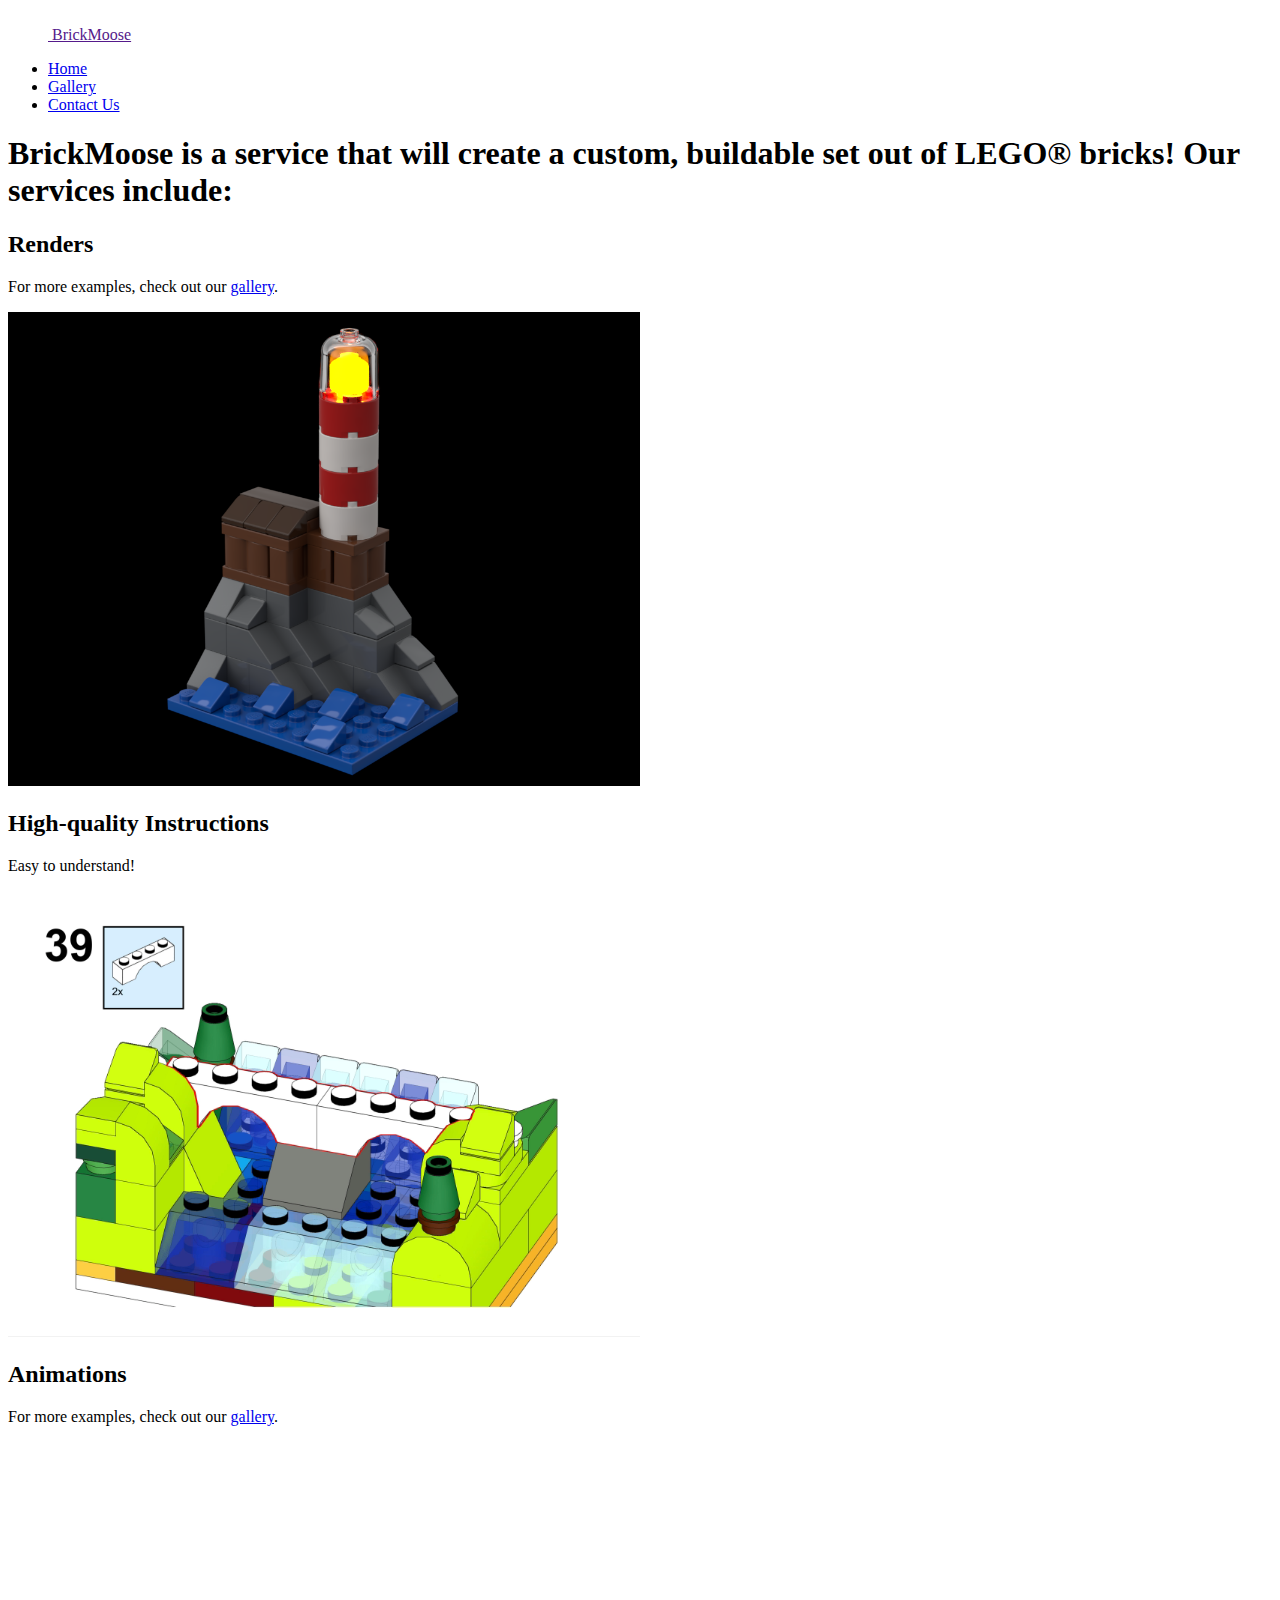
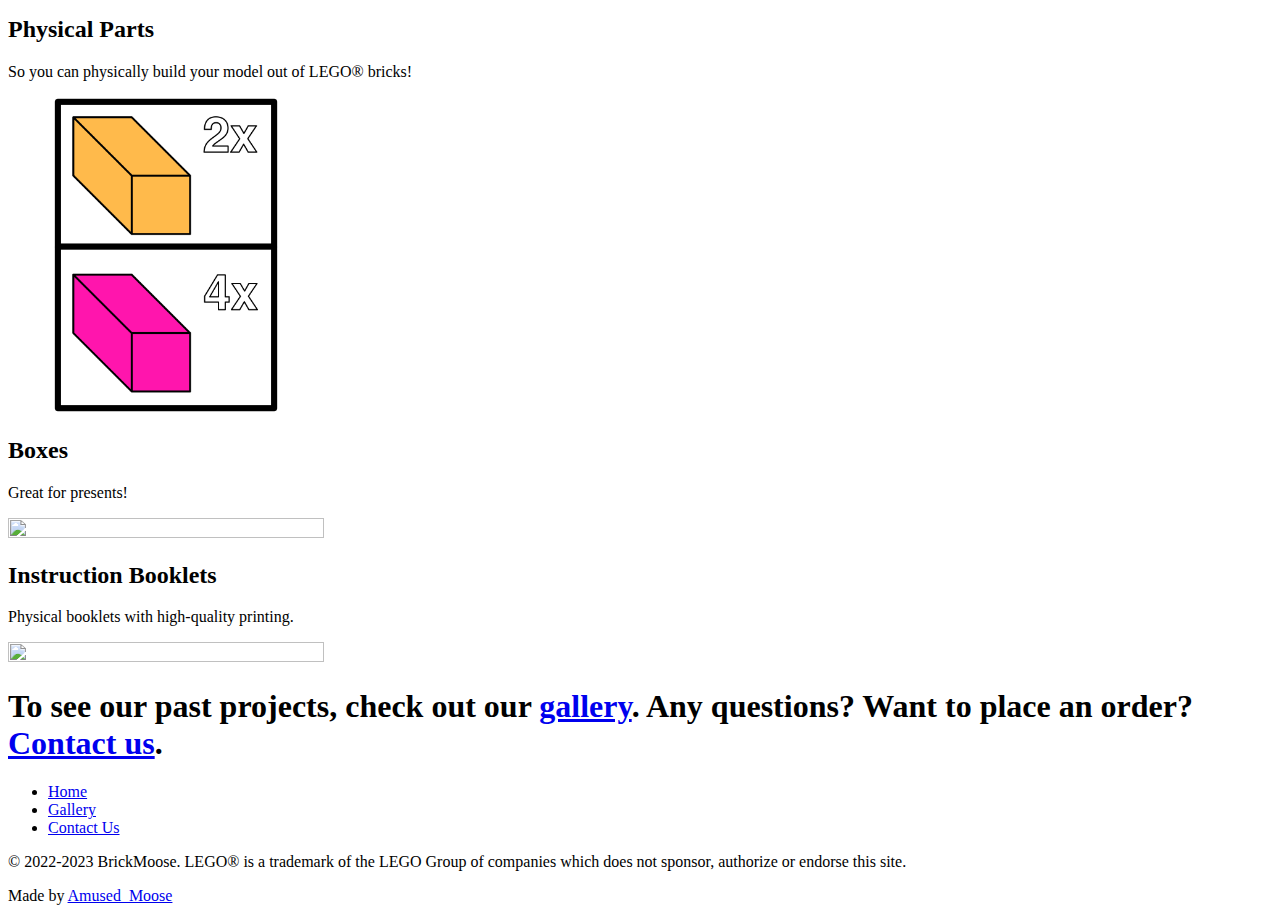
==== index.html @ 645580c2 "Fixed size of images" ====
<!--this is a comment-->
<!--BrickMoose is a service that will create your physical object out of LEGO® bricks!! We offer a wide variety of services, including:-->
<!--To see our past projects, click the "Gallery/Testimonials" icon at the top (or bottom) of this page. To order a model or to ask any questions, click the "Contact Us" icon at the top (or bottom) of this page.-->

<!doctype html>
<html lang="en">

<head>
  <meta charset="utf-8">
  <meta name="viewport" content="width=device-width, initial-scale=1">
  <title>BrickMoose</title>
  <link href="https://cdn.jsdelivr.net/npm/bootstrap@5.2.0/dist/css/bootstrap.min.css" rel="stylesheet"
    integrity="sha384-gH2yIJqKdNHPEq0n4Mqa/HGKIhSkIHeL5AyhkYV8i59U5AR6csBvApHHNl/vI1Bx" crossorigin="anonymous">

  <link rel="icon" type="image/png" href="/images/favicon.png">

</head>

<body>
  <script src="https://cdn.jsdelivr.net/npm/bootstrap@5.2.0/dist/js/bootstrap.bundle.min.js"
    integrity="sha384-A3rJD856KowSb7dwlZdYEkO39Gagi7vIsF0jrRAoQmDKKtQBHUuLZ9AsSv4jD4Xa"
    crossorigin="anonymous"></script>

  <div class="container">
    <header class="d-flex flex-wrap justify-content-center py-3 mb-4 border-bottom">
      <a href="" class="d-flex align-items-center mb-3 mb-md-0 me-md-auto text-dark text-decoration-none">
        <svg class="bi me-2" width="40" height="32"></svg>
        <span class="fs-4">BrickMoose</span>
      </a>
      <ul class="nav nav-pills">
        <li class="nav-item"><a href="/" class="nav-link active" aria-current="page">Home</a></li>
        <li class="nav-item"><a href="/gallery" class="nav-link">Gallery</a></li>
        <li class="nav-item"><a href="/contact" class="nav-link">Contact Us</a></li>
      </ul>

    </header>
  </div>

  <!--Background colors: .bg-primary, .bg-success, .bg-info, .bg-warning, .bg-danger, .bg-secondary, .bg-dark, .bg-light, .bg-gradient.-->
  <!--Text colors: text-muted, text-primary, text-success, text-info, text-warning, text-danger, text-secondary, text-white, text-dark, text-body, text-light:-->

  <div class="container-fluid bg-warning">

    <h1 class="text-center pt-md-5 pb-md-5">BrickMoose is a service that will create a custom, buildable set out
      of LEGO® bricks! Our services include:</h1>

    <div class="bg-secondary text-center overflow-hidden">
      <div class="my-3 p-3">
        <h2 class="display-5 text-light">Renders</h2>
        <p class="lead text-light">For more examples, check out our <a href="/gallery"
        class="text-decoration-none">gallery</a>.</p>
      </div>
      <img src="/images/Mini Lighthouse.png" class="img-fluid pb-md-5" height="50%" width="50%">
    </div>

    <div class="bg-primary text-center overflow-hidden">
      <div class="my-3 p-3">
        <h2 class="display-5">High-quality Instructions</h2>
        <p class="lead">Easy to understand!</p>
      </div>
      <img src="/images/waterfall with train.png" class="img-fluid pb-md-5" height="50%" width="50%">
    </div>

    <div class="bg-dark text-center overflow-hidden">
      <div class="my-3 p-3">
        <h2 class="display-5 text-light">Animations</h2>
        <p class="lead text-light">For more examples, check out our <a href="/gallery"
          class="text-decoration-none">gallery</a>.</p>
      </div>
  <!--   can't do this on chrome  <img src="/images/942 Beech.mp4" class="img-fluid pb-md-5" autoplay loop height="50%" width="50%"> -->
      <video autoplay loop class="pb-md-5" height="50%" width="50%">
        <source src="/images/942 Beech.mp4" type="video/mp4">   
    </div>

    <div class="bg-light text-center overflow-hidden">
      <div class="my-3 p-3">
        <h2 class="display-5">Physical Parts</h2>
        <p class="lead">So you can physically build your model out of LEGO® bricks!</p>
      </div>
      <img src="/images/Parts_example.png" class="img-fluid pb-md-5" height="25%" width="25%">
    </div>

    <div class="bg-info text-center overflow-hidden">
      <div class="my-3 p-3">
        <h2 class="display-5">Boxes</h2>
        <p class="lead">Great for presents!</p>
      </div>
      <img src="/images/Box.png" class="img-fluid pb-md-5" height="50%" width="50%">
    </div>

    <div class="bg-success text-center overflow-hidden">
      <div class="my-3 p-3">
        <h2 class="display-5">Instruction Booklets</h2>
        <p class="lead">Physical booklets with high-quality printing.</p>
      </div>
      <img src="/images/Booklet.png" class="img-fluid pb-md-5" height="50%" width="50%">
    </div>

    <h1 class="text-center pt-md-5 pb-md-5">To see our past projects, check out our <a href="/gallery"
      class="text-decoration-none">gallery</a>. Any questions? Want to place an order? <a href="/contact"
      class="text-decoration-none">Contact us</a>.</h1>

  </div>

  <div class="container">
    <footer class="py-3 my-4">
      <ul class="nav justify-content-center border-bottom pb-3 mb-3">
        <li class="nav-item"><a href="/" class="nav-link px-2 text-muted">Home</a></li>
        <li class="nav-item"><a href="/gallery" class="nav-link px-2 text-muted">Gallery</a></li>
        <li class="nav-item"><a href="/contact" class="nav-link px-2 text-muted">Contact Us</a></li>
      </ul>
      <p class="text-center text-muted">© 2022-2023 BrickMoose. LEGO® is a trademark of the LEGO Group of companies which
        does not sponsor, authorize or endorse this site.</p>
      <p class="text-center text-muted">Made by <a href="https://rebrickable.com/users/Amused_Moose/mocs/"
          target="_blank" class="text-decoration-none">Amused_Moose</a> </p>
    </footer>
  </div>

</body>

</html>
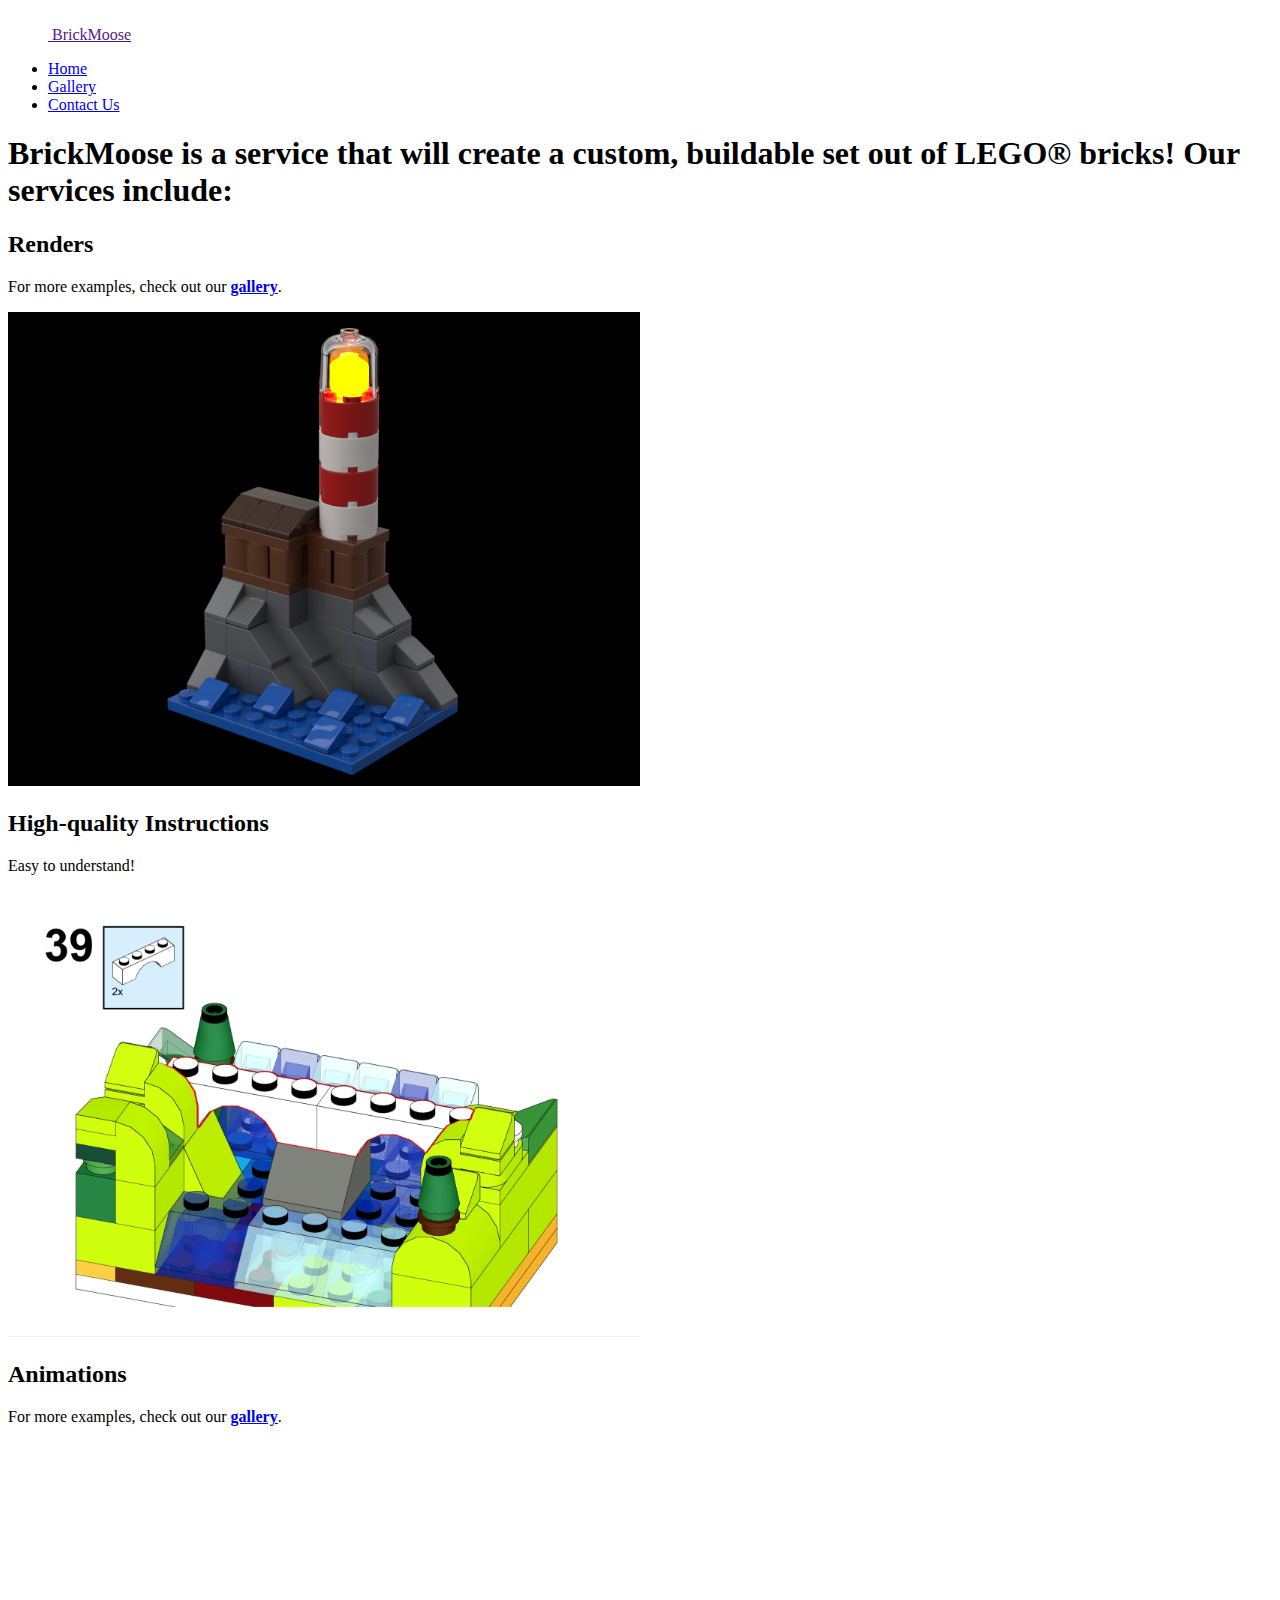
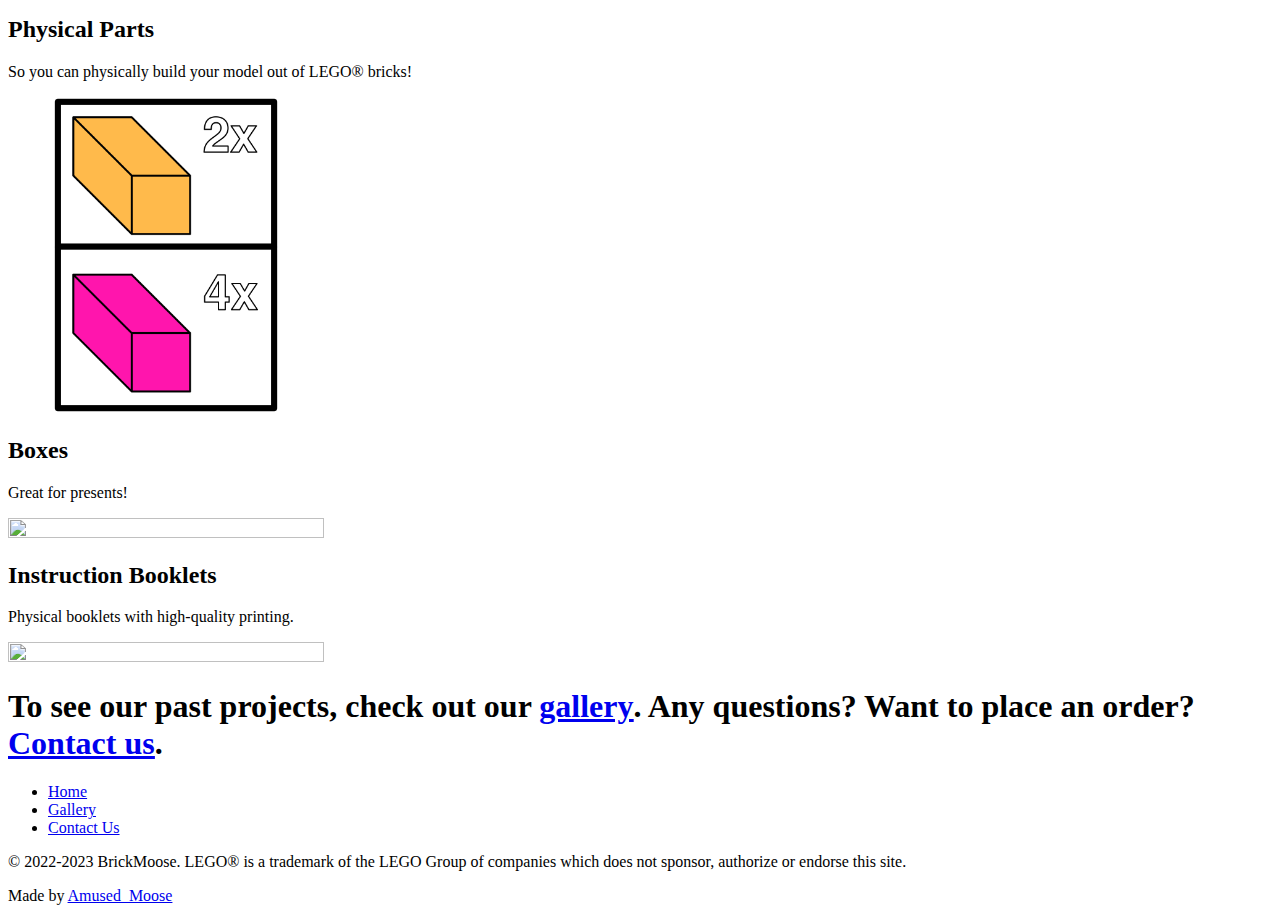
==== commit 988d52e6: "Better links" ====
--- a/index.html
+++ b/index.html
@@ -48,7 +48,7 @@
       <div class="my-3 p-3">
         <h2 class="display-5 text-light">Renders</h2>
         <p class="lead text-light">For more examples, check out our <a href="/gallery"
-        class="text-decoration-none">gallery</a>.</p>
+        class="text-light"><u><strong>gallery</strong></u></a>.</p>
       </div>
       <img src="/images/Mini Lighthouse.png" class="img-fluid pb-md-5" height="50%" width="50%">
     </div>
@@ -65,7 +65,7 @@
       <div class="my-3 p-3">
         <h2 class="display-5 text-light">Animations</h2>
         <p class="lead text-light">For more examples, check out our <a href="/gallery"
-          class="text-decoration-none">gallery</a>.</p>
+          class="text-light"><u><strong>gallery</strong></u></a>.</p>
       </div>
   <!--   can't do this on chrome  <img src="/images/942 Beech.mp4" class="img-fluid pb-md-5" autoplay loop height="50%" width="50%"> -->
       <video autoplay loop class="pb-md-5" height="50%" width="50%">
@@ -97,8 +97,8 @@
     </div>
 
     <h1 class="text-center pt-md-5 pb-md-5">To see our past projects, check out our <a href="/gallery"
-      class="text-decoration-none">gallery</a>. Any questions? Want to place an order? <a href="/contact"
-      class="text-decoration-none">Contact us</a>.</h1>
+      class="text-dark"><u><strong>gallery</strong></u></a>. Any questions? Want to place an order? <a href="/contact"
+      class="text-dark"><u><strong>Contact us</strong></u></a>.</h1>
 
   </div>
 
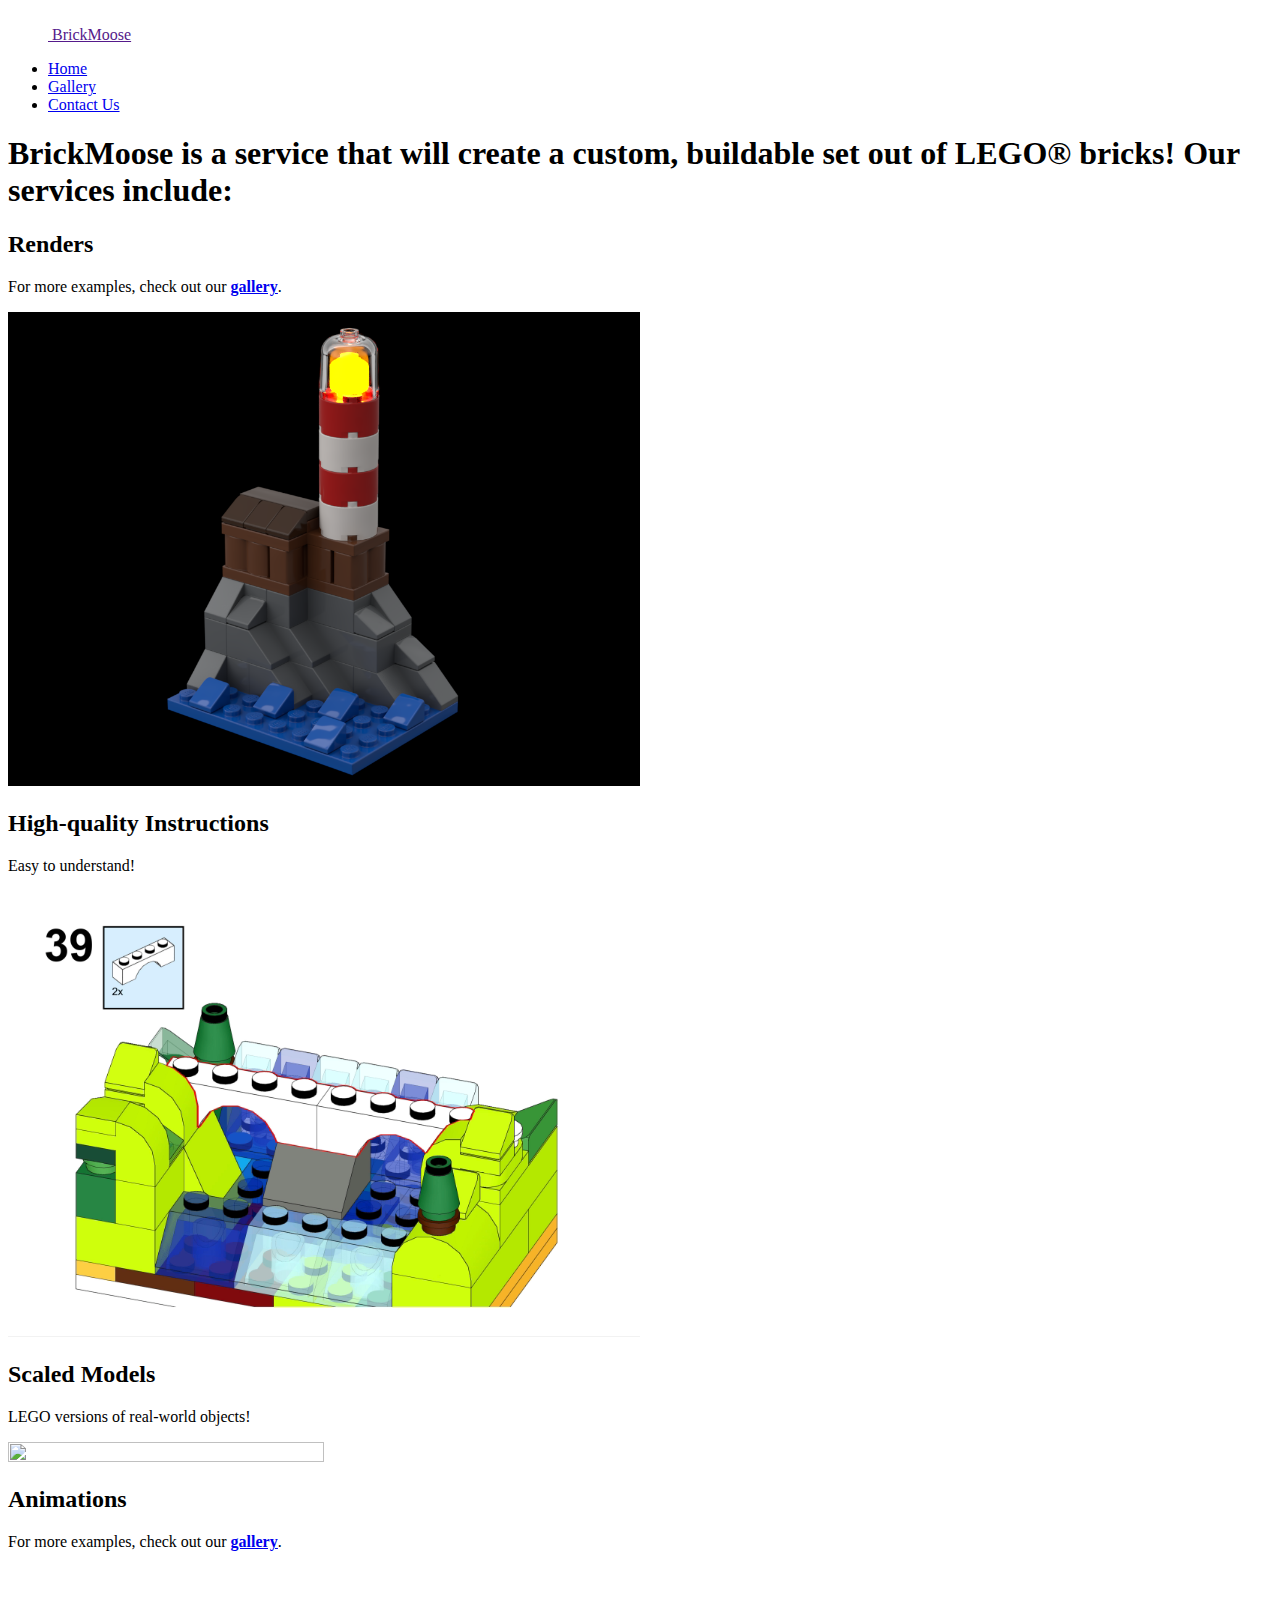
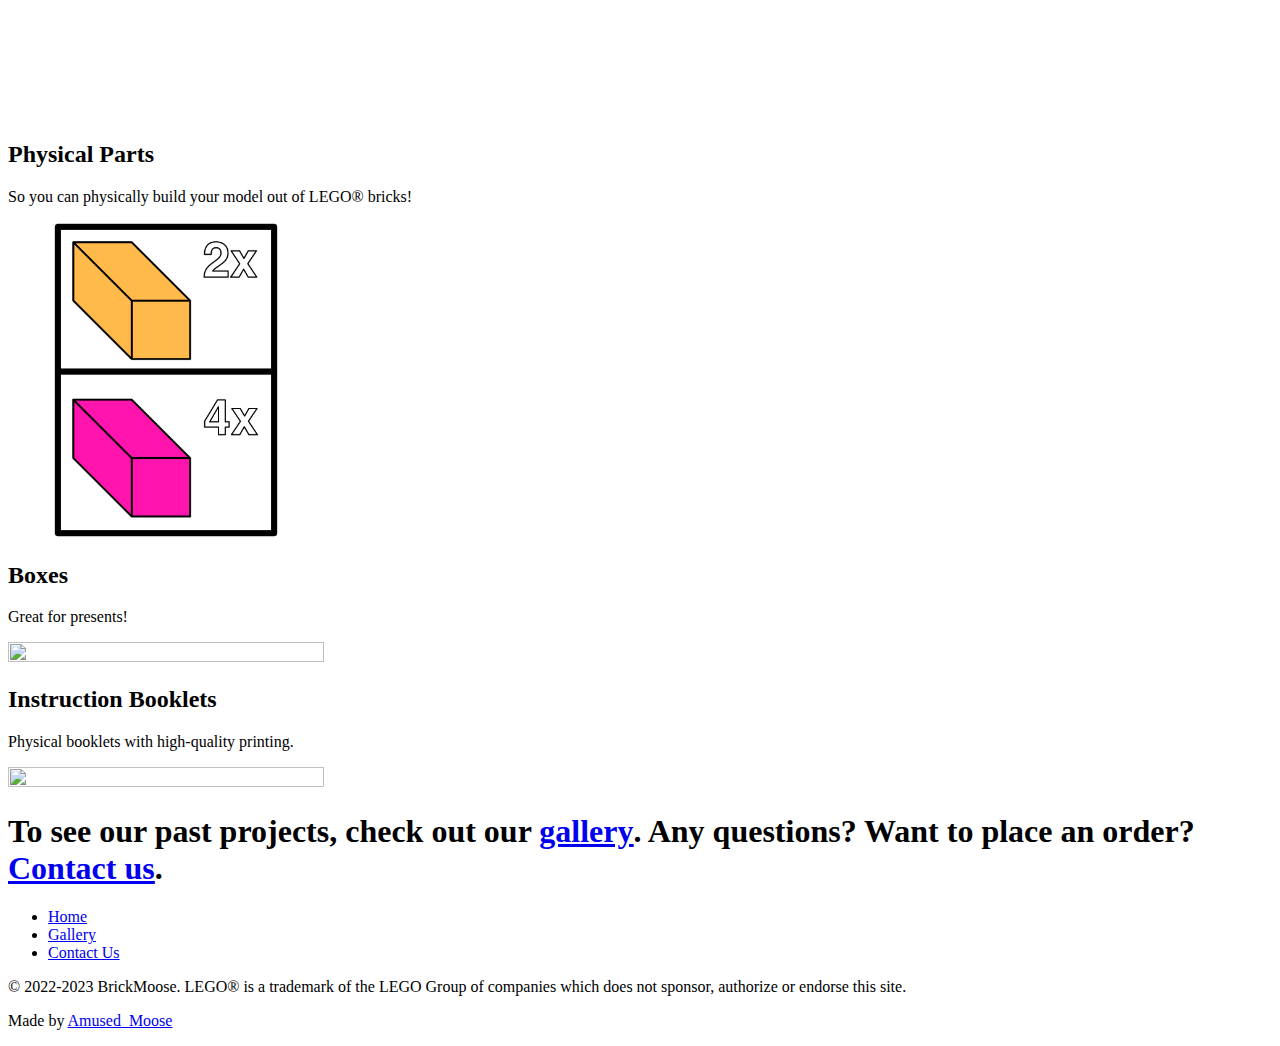
==== commit 5e501b26: "Added curate on main page" ====
--- a/index.html
+++ b/index.html
@@ -61,6 +61,14 @@
       <img src="/images/waterfall with train.png" class="img-fluid pb-md-5" height="50%" width="50%">
     </div>
 
+    <div class="bg-success text-center overflow-hidden">
+      <div class="my-3 p-3">
+        <h2 class="display-5">Scaled Models</h2>
+        <p class="lead">LEGO versions of real-world objects!</p>
+      </div>
+      <img src="/images/Curate/IMG_0942.png" class="img-fluid pb-md-5" height="50%" width="50%">
+    </div>
+
     <div class="bg-dark text-center overflow-hidden">
       <div class="my-3 p-3">
         <h2 class="display-5 text-light">Animations</h2>
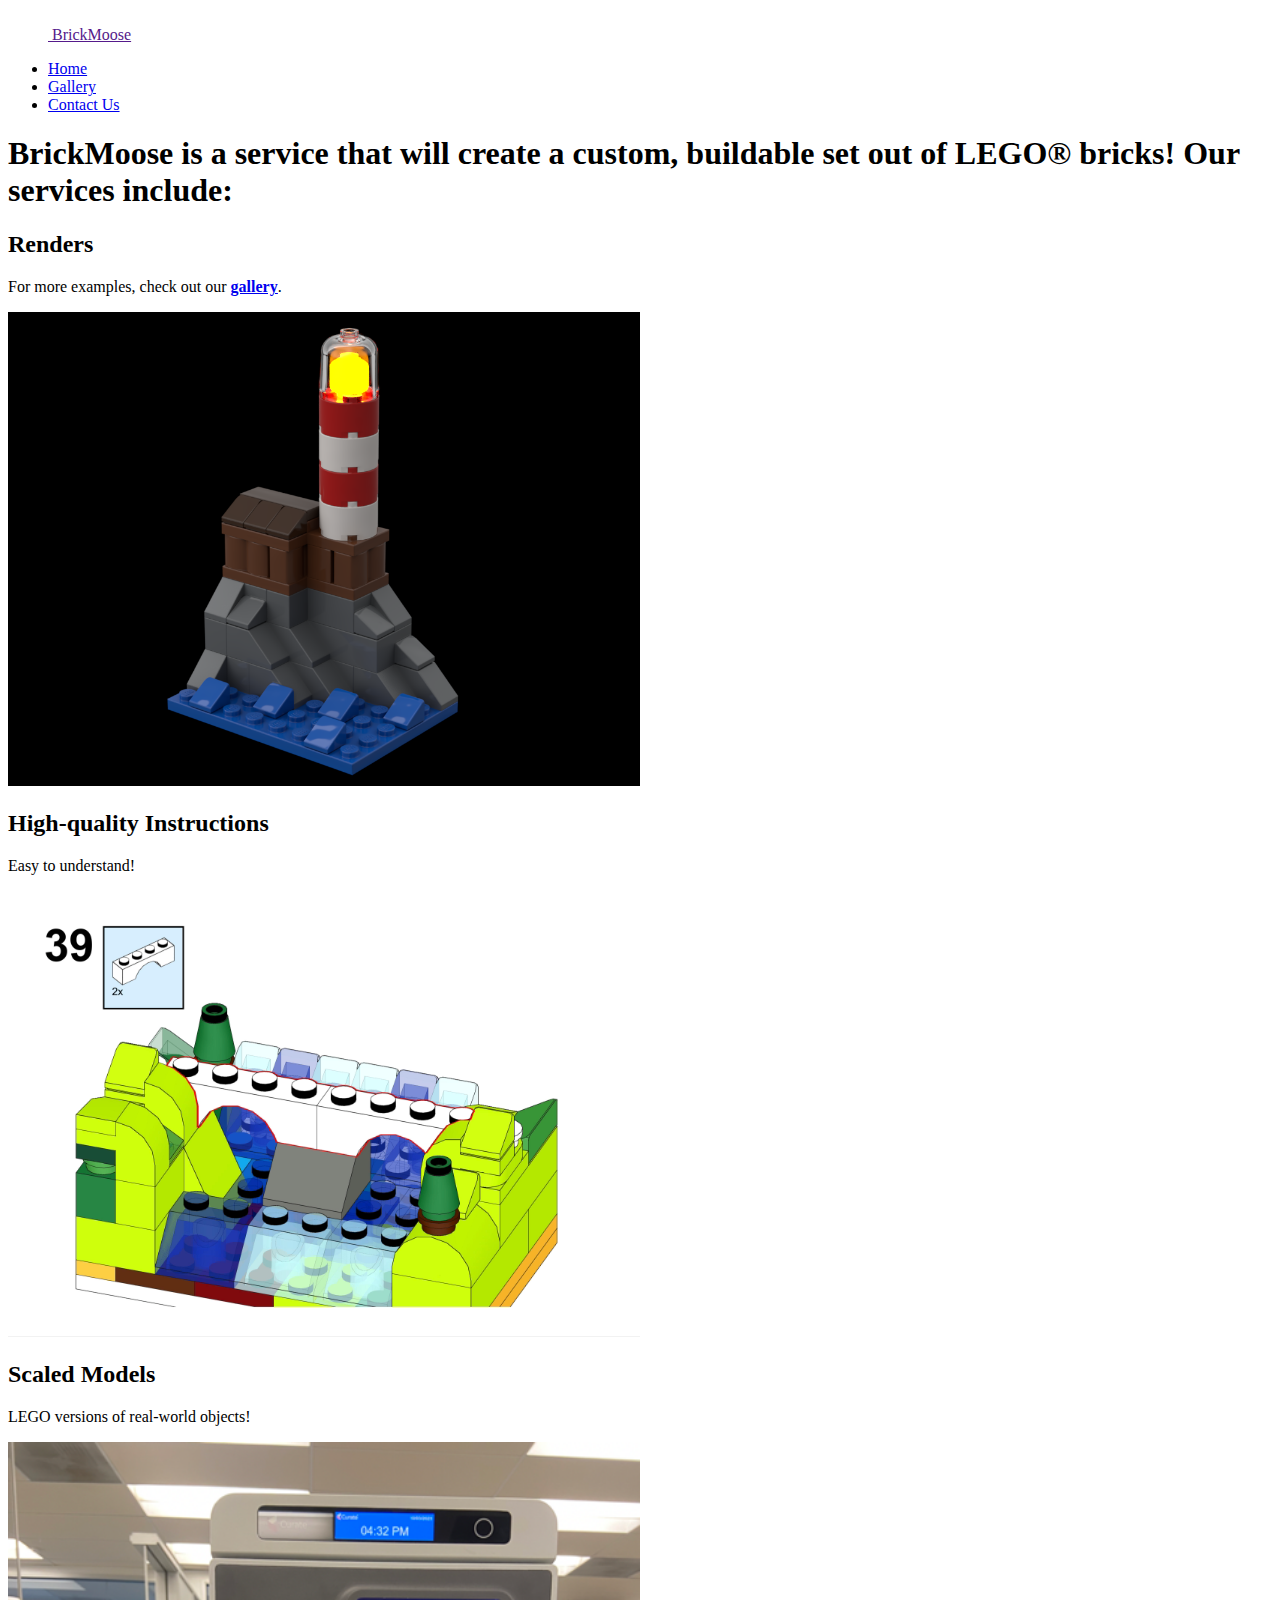
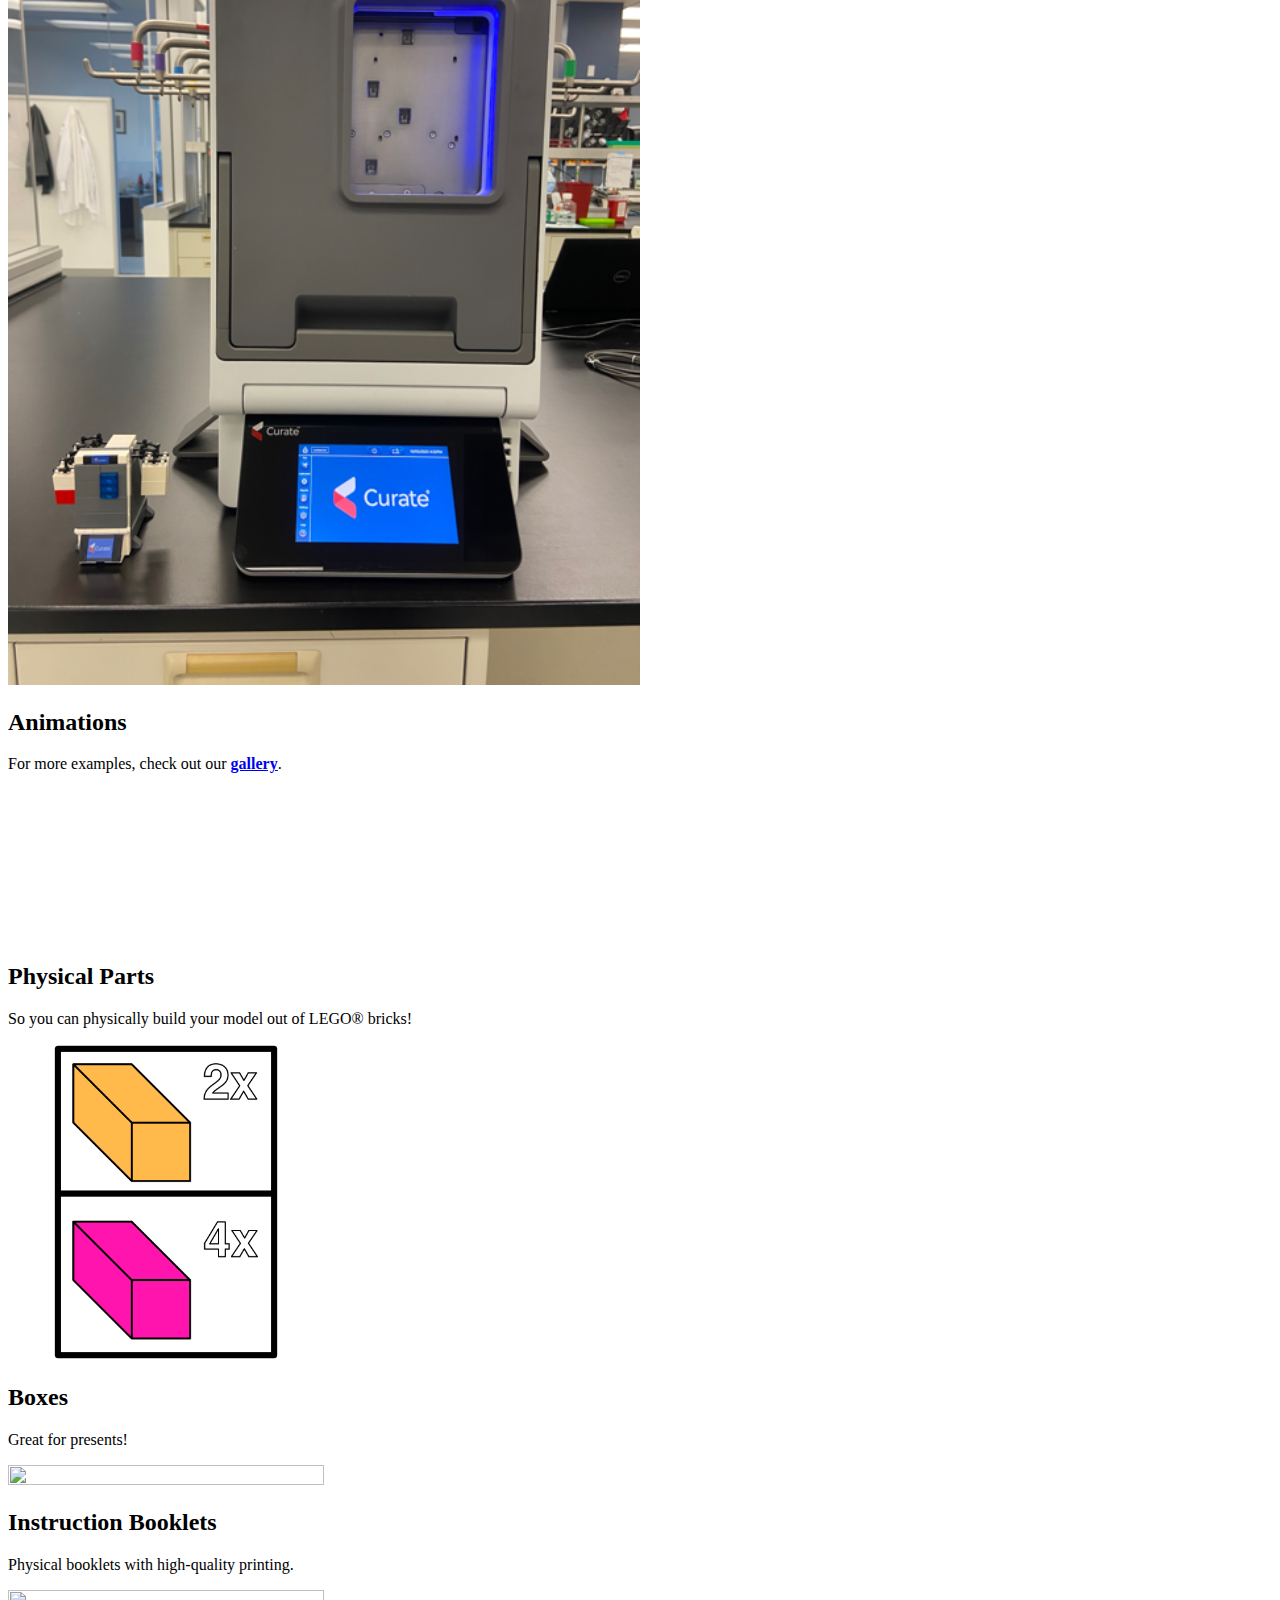
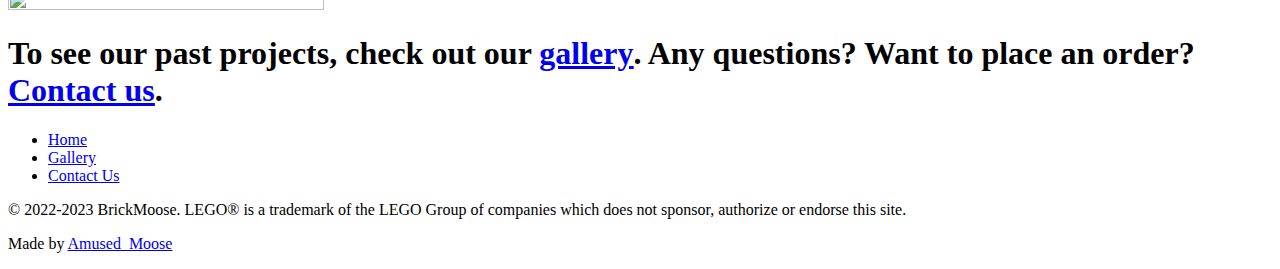
==== commit 1aa2ddac: "Undid test" ====
--- a/index.html
+++ b/index.html
@@ -66,7 +66,7 @@
         <h2 class="display-5">Scaled Models</h2>
         <p class="lead">LEGO versions of real-world objects!</p>
       </div>
-      <img src="/images/Curate/IMG_0942.png" class="img-fluid pb-md-5" height="50%" width="50%">
+      <img src="/images/Curate/IMG_0942_Medium.png" class="img-fluid pb-md-5" height="50%" width="50%">
     </div>
 
     <div class="bg-dark text-center overflow-hidden">
@@ -76,7 +76,7 @@
           class="text-light"><u><strong>gallery</strong></u></a>.</p>
       </div>
   <!--   can't do this on chrome  <img src="/images/942 Beech.mp4" class="img-fluid pb-md-5" autoplay loop height="50%" width="50%"> -->
-      <video autoplay loop class="pb-md-5" height="50%" width="50%">
+      <video autoplay muted loop class="pb-md-5" height="50%" width="50%">
         <source src="/images/942 Beech.mp4" type="video/mp4">   
     </div>
 
